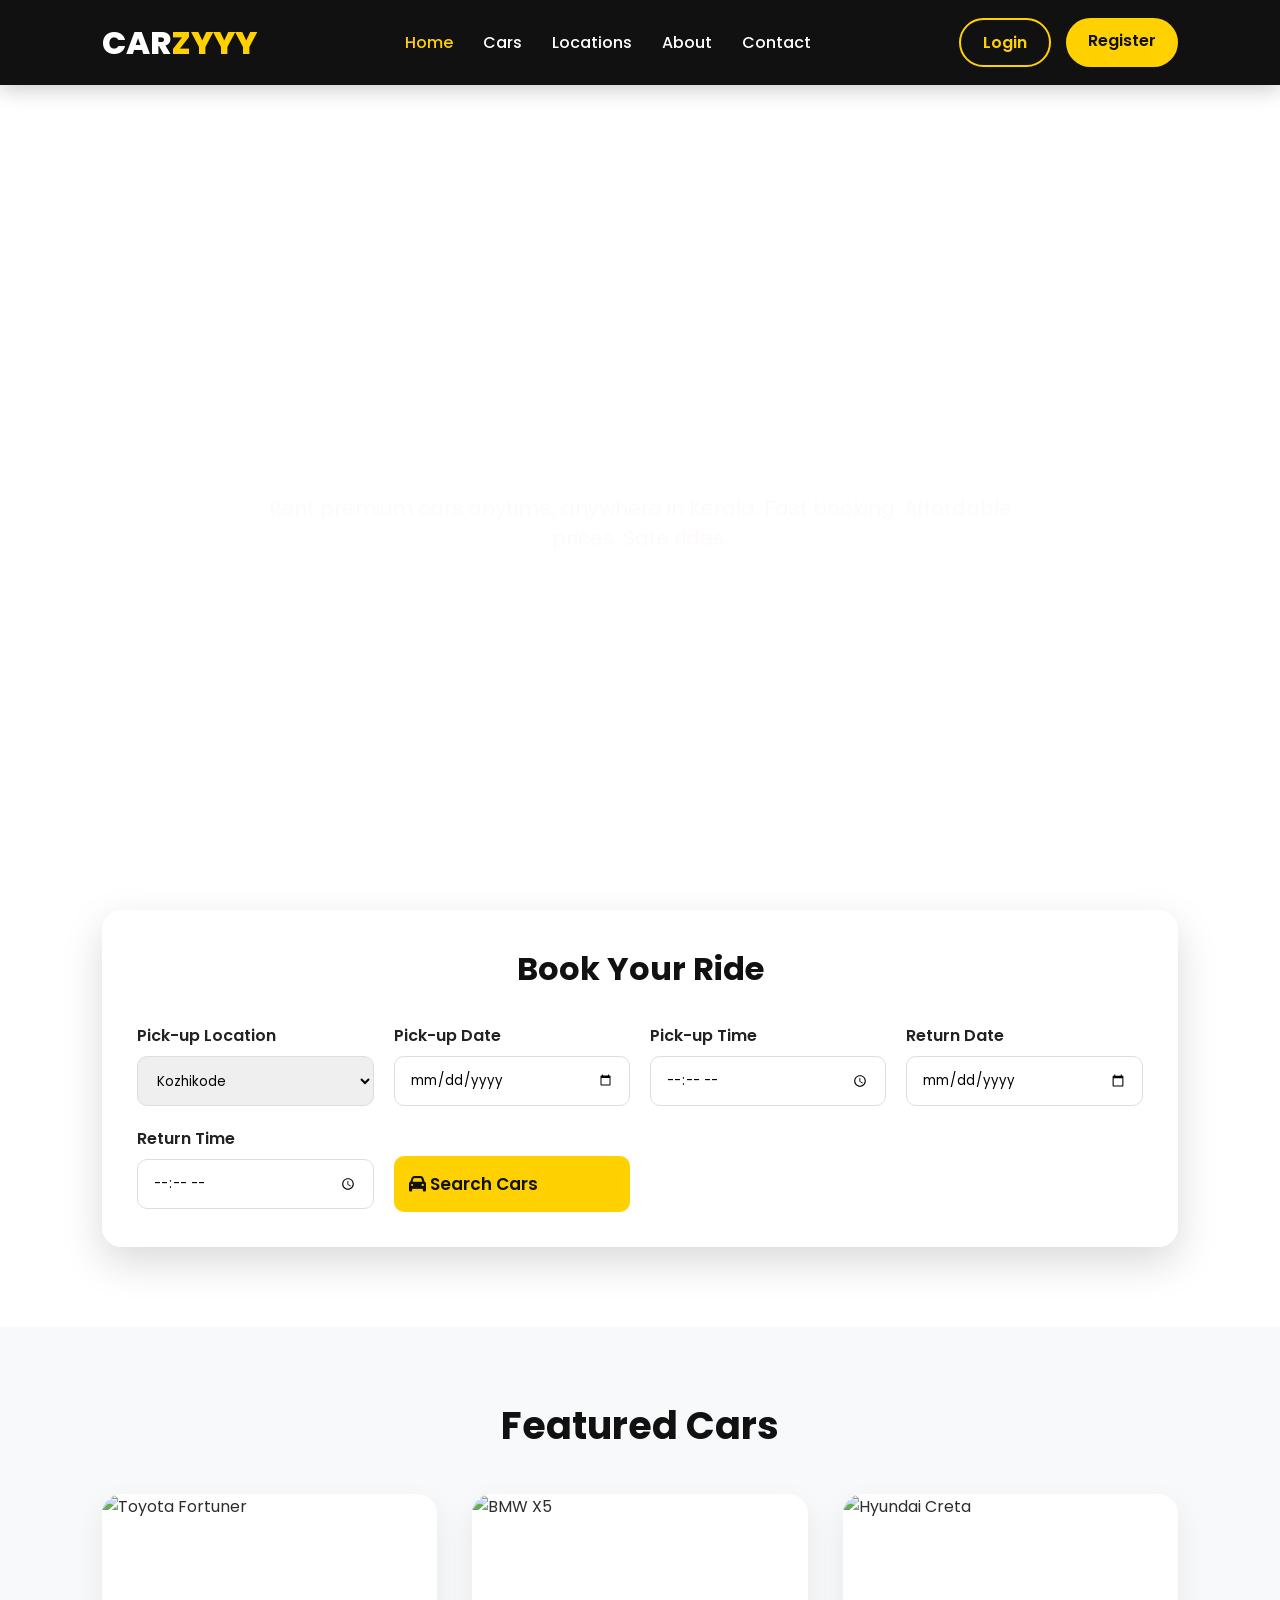
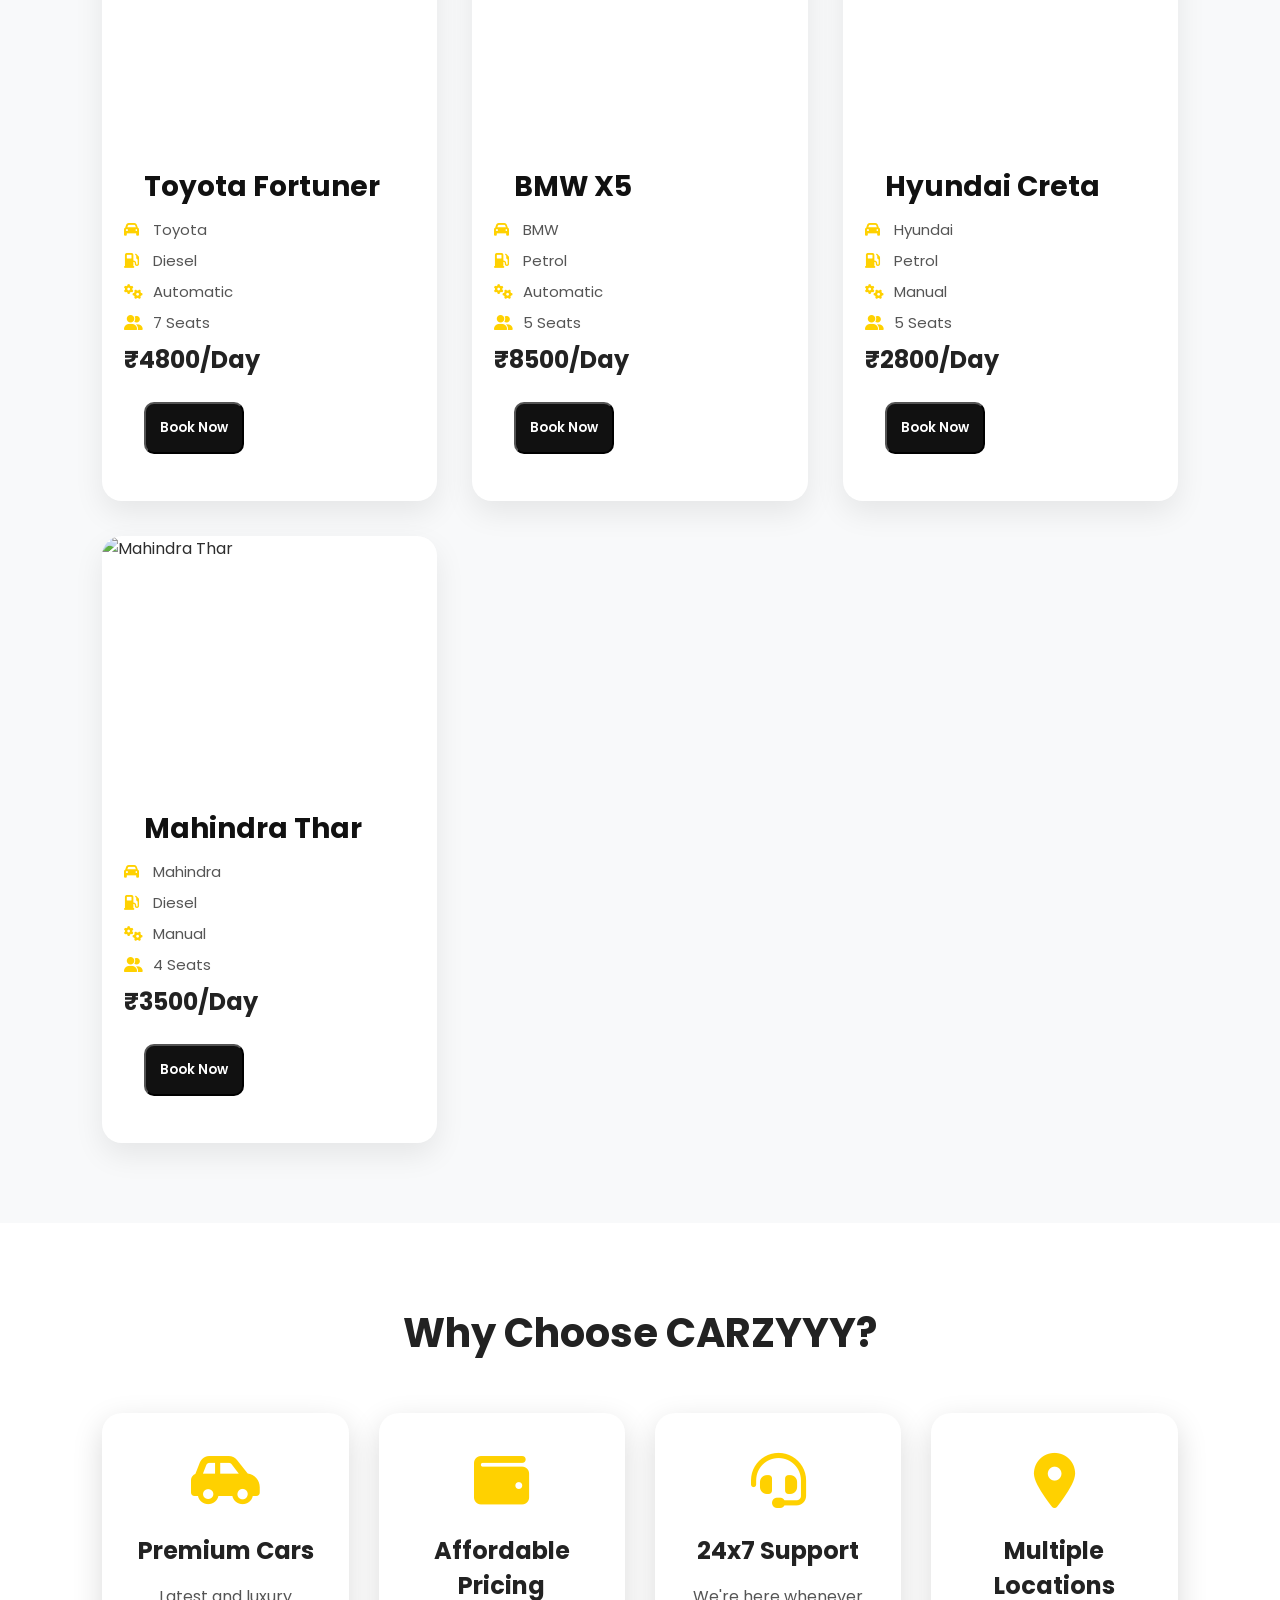
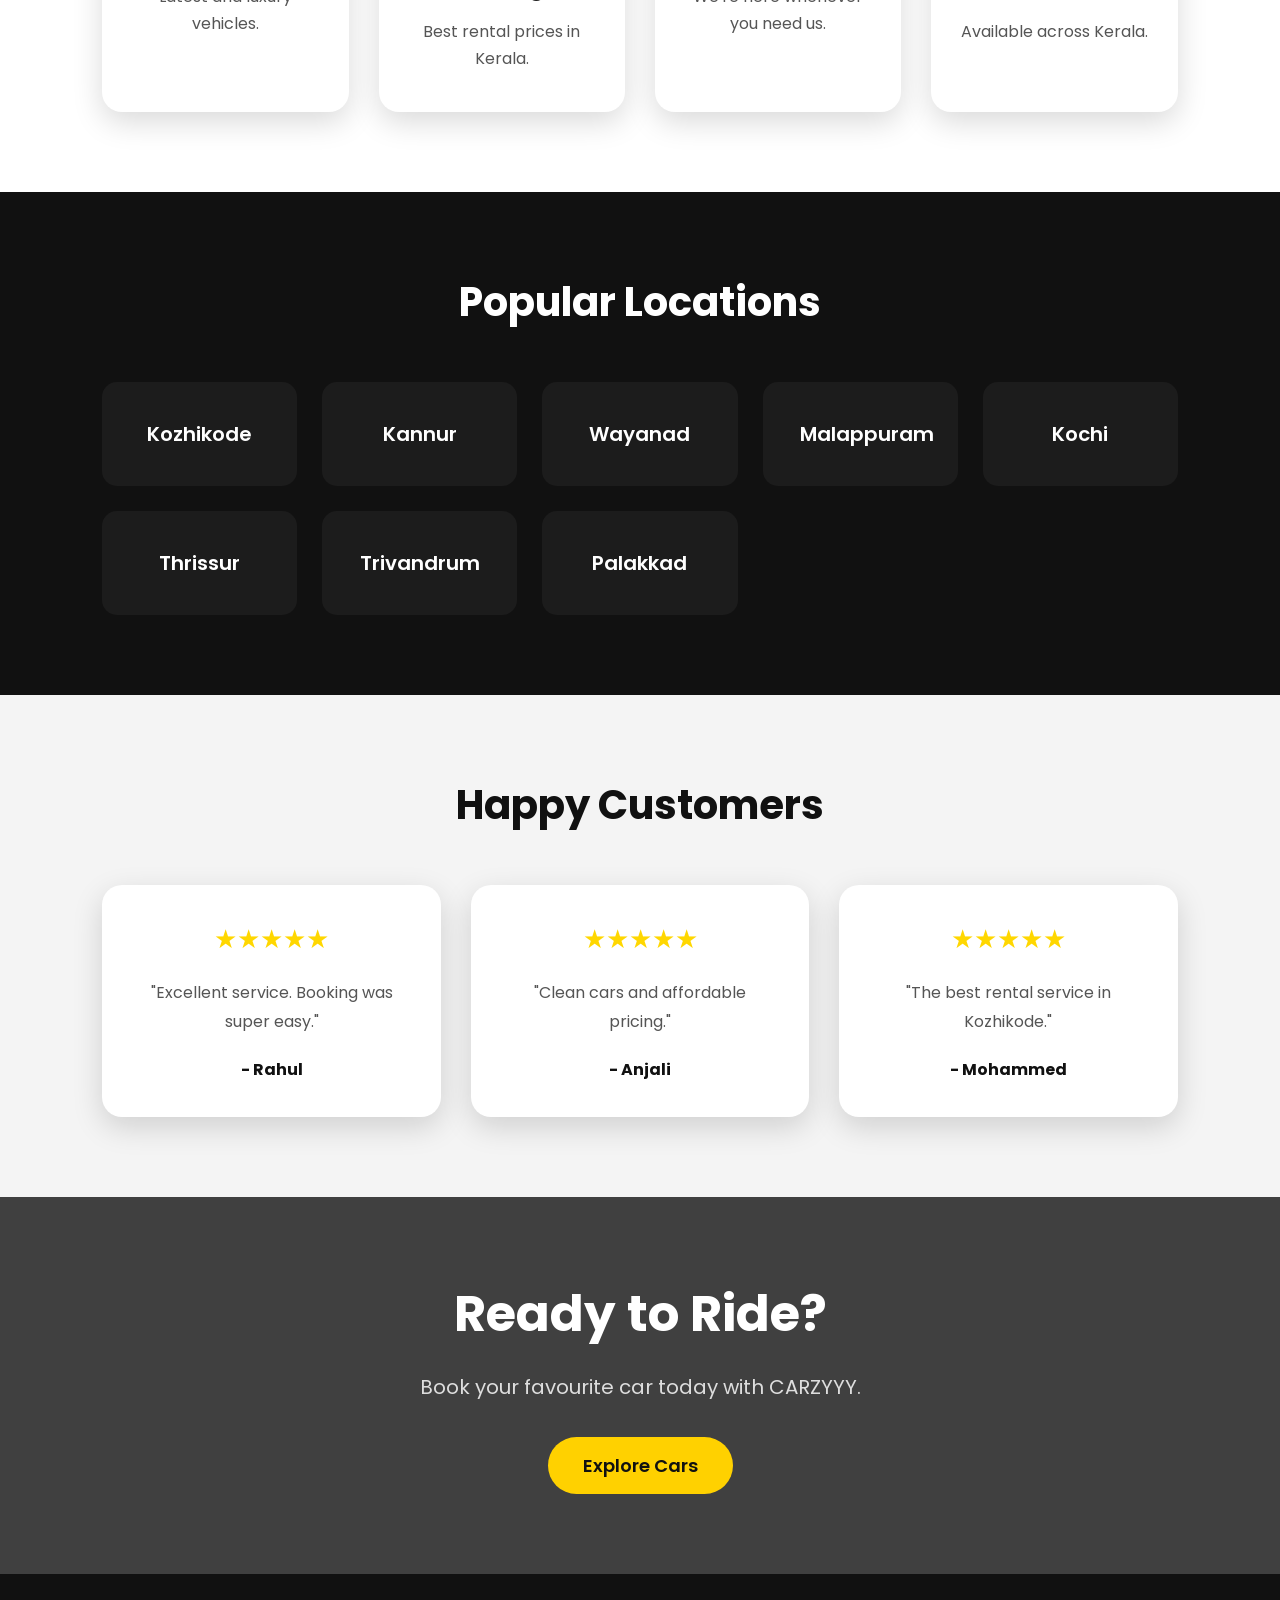
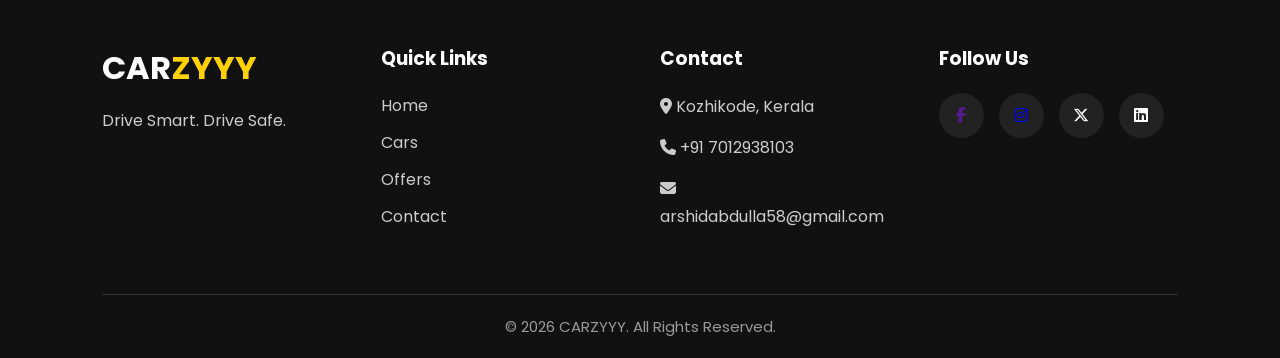
==== index.html @ 691ac2a7 "rental car" ====
<!DOCTYPE html>
<html lang="en">
<head>
    <meta charset="UTF-8">
    <meta name="viewport" content="width=device-width, initial-scale=1.0">
    <title>CARZYYY | Drive Your Dream</title>

    <!-- Google Font -->
    <link rel="preconnect" href="https://fonts.googleapis.com">
    <link rel="preconnect" href="https://fonts.gstatic.com" crossorigin>
    <link href="https://fonts.googleapis.com/css2?family=Poppins:wght@300;400;500;600;700;800&display=swap" rel="stylesheet">

    <!-- Font Awesome -->
    <link rel="stylesheet"
    href="https://cdnjs.cloudflare.com/ajax/libs/font-awesome/6.5.2/css/all.min.css">

    <!-- CSS -->
    <link rel="stylesheet" href="style.css">
        <link rel="stylesheet" href="cars.css">

</head>
<body>
<div id="loader"></div>
<!-- ================= NAVBAR ================= -->

<header>

    <nav class="navbar">
<div class="menu-toggle">
    <i class="fa-solid fa-bars"></i>
</div>
        <div class="logo">
            <h1>CAR<span>ZYYY</span></h1>
        </div>

        <ul class="nav-links">

            <li><a href="index.html" class="active">Home</a></li>
            <li><a href="cars.html">Cars</a></li>
            <li><a href="#loc">Locations</a></li>
            
            <li><a href="#why">About</a></li>
            <li><a href="#con">Contact</a></li>

        </ul>

        <div class="nav-buttons">

            <a href="login.html" class="login-btn">
                Login
            </a>

            <a href="register.html" class="register-btn">
                Register
            </a>

        </div>

    </nav>

</header>

<!-- ================= HERO ================= -->

<section class="hero">

    <div class="hero-overlay">

        <div class="hero-content">

            <h1>
                Drive Your Dream
                <br>
                with CARZYYY
            </h1>

            <p>
                Rent premium cars anytime, anywhere in Kerala.
                Fast booking. Affordable prices. Safe rides.
            </p>

        </div>

    </div>

</section>

<!-- ================= SEARCH ================= -->

<section class="search-section">

<div class="search-box">

<h2>Book Your Ride</h2>

<form id="searchForm">

<div class="input-box">

<label>Pick-up Location</label>

<select>

<option>Kozhikode</option>
<option>Kannur</option>
<option>Malappuram</option>
<option>Wayanad</option>
<option>Kochi</option>

</select>

</div>

<div class="input-box">

<label>Pick-up Date</label>

<input type="date">

</div>

<div class="input-box">

<label>Pick-up Time</label>

<input type="time">

</div>

<div class="input-box">

<label>Return Date</label>

<input type="date">

</div>

<div class="input-box">

<label>Return Time</label>

<input type="time">

</div>

<div class="input-box">

<a href="cars.html" type="submit">

<i class="fa-solid fa-car"></i>

Search Cars

</a>

</div>

</form>

</div>

</section>

<!-- ================= FEATURED CARS ================= -->
<section class="featured">

<h2 class="section-title">
Featured Cars
</h2>
<div class="car-container" id="carContainer"></div>


</section>

<!-- ================= WHY CHOOSE US ================= -->

<section class="why-us" id="why">

<h2>
Why Choose CARZYYY?
</h2>

<div class="features">

<div class="feature">

<i class="fa-solid fa-car-side"></i>

<h3>Premium Cars</h3>

<p>
Latest and luxury vehicles.
</p>

</div>

<div class="feature">

<i class="fa-solid fa-wallet"></i>

<h3>Affordable Pricing</h3>

<p>
Best rental prices in Kerala.
</p>

</div>

<div class="feature">

<i class="fa-solid fa-headset"></i>

<h3>24x7 Support</h3>

<p>
We're here whenever you need us.
</p>

</div>

<div class="feature">

<i class="fa-solid fa-location-dot"></i>

<h3>Multiple Locations</h3>

<p>
Available across Kerala.
</p>

</div>

</div>

</section>

<!-- ================= LOCATIONS ================= -->

<section class="locations" id="loc">

<h2>
Popular Locations
</h2>

<div class="location-grid">

<div>Kozhikode</div>

<div>Kannur</div>

<div>Wayanad</div>

<div>Malappuram</div>

<div>Kochi</div>

<div>Thrissur</div>

<div>Trivandrum</div>

<div>Palakkad</div>

</div>

</section>

<!-- ================= TESTIMONIALS ================= -->

<section class="testimonials">

<h2>
Happy Customers
</h2>

<div class="testimonial-container">

<div class="testimonial">

<p>
★★★★★
</p>

<p>

"Excellent service.
Booking was super easy."

</p>

<h4>
- Rahul
</h4>

</div>

<div class="testimonial">

<p>
★★★★★
</p>

<p>

"Clean cars and affordable pricing."

</p>

<h4>

- Anjali

</h4>

</div>

<div class="testimonial">

<p>

★★★★★

</p>

<p>

"The best rental service in Kozhikode."

</p>

<h4>

- Mohammed

</h4>

</div>

</div>

</section>

<!-- ================= CTA ================= -->

<section class="cta">

<h2>

Ready to Ride?

</h2>

<p>

Book your favourite car today with CARZYYY.

</p>

<a href="cars.html">

Explore Cars

</a>

</section>

<!-- ================= FOOTER ================= -->

<footer>

<div class="footer-content" id="con">

<div>

<h2>CAR<span>ZYYY</span></h2>

<p>

Drive Smart.
Drive Safe.

</p>

</div>

<div>

<h3>Quick Links</h3>

<ul>

<li><a href="index.html">Home</a></li>

<li><a href="cars.html">Cars</a></li>

<li><a href="#">Offers</a></li>

<li><a href="#">Contact</a></li>

</ul>

</div>

<div>

<h3>Contact</h3>

<p>

<i class="fa-solid fa-location-dot"></i>

Kozhikode, Kerala

</p>

<p>

<i class="fa-solid fa-phone"></i>

+91 7012938103

</p>

<p>

<i class="fa-solid fa-envelope"></i>

arshidabdulla58@gmail.com

</p>

</div>

<div>

<h3>Follow Us</h3>

<div class="social">
<a href="">
<i class="fab fa-facebook-f"></i>
</a>
<a href="https://www.instagram.com/arshi_tk_">
<i class="fab fa-instagram"></i>
</a>
<i class="fab fa-x-twitter"></i>

<i class="fab fa-linkedin"></i>

</div>

</div>

</div>

<hr>

<p class="copyright">

© 2026 CARZYYY. All Rights Reserved.

</p>

</footer>

<!-- JavaScript -->

<script src="app.js"></script>
<script src="cars.js"></script>

</body>
</html>
---- style.css ----
/* ==========================
   GOOGLE FONT
========================== */

@import url('https://fonts.googleapis.com/css2?family=Poppins:wght@300;400;500;600;700;800&display=swap');

/* ==========================
   ROOT VARIABLES
========================== */

:root{
    --primary:#FFD100;
    --secondary:#111111;
    --white:#ffffff;
    --gray:#f4f4f4;
    --text:#555;
    --shadow:0 10px 30px rgba(0,0,0,.15);
    --transition:.3s ease;
}

/* ==========================
   RESET
========================== */

*{
    margin:0;
    padding:0;
    box-sizing:border-box;
    font-family:'Poppins',sans-serif;
    scroll-behavior:smooth;
}

body{
    background:#fff;
    color:#222;
    overflow-x:hidden;
}

img{
    width:100%;
    display:block;
}

a{
    text-decoration:none;
}

ul{
    list-style:none;
}

section{
    padding:80px 8%;
}

.section-title{
    text-align:center;
    font-size:38px;
    margin-bottom:50px;
    color:var(--secondary);
}

/* ==========================
   NAVBAR
========================== */

header{
    position:fixed;
    width:100%;
    top:0;
    left:0;
    background:#111;
    z-index:999;
    box-shadow:0 5px 20px rgba(0,0,0,.2);
}

.navbar{
    display:flex;
    justify-content:space-between;
    align-items:center;
    padding:18px 8%;
}

.logo h1{
    color:#fff;
    font-size:32px;
    font-weight:800;
}

.logo span{
    color:var(--primary);
}

.nav-links{
    display:flex;
    gap:30px;
}

.nav-links a{
    color:#fff;
    transition:.3s;
    font-weight:500;
}

.nav-links a:hover,
.nav-links .active{
    color:var(--primary);
}

.nav-buttons{
    display:flex;
    gap:15px;
}

.login-btn,
.register-btn{
    padding:10px 22px;
    border-radius:30px;
    font-weight:600;
    transition:.3s;
}

.login-btn{
    border:2px solid var(--primary);
    color:var(--primary);
}

.login-btn:hover{
    background:var(--primary);
    color:#111;
}

.register-btn{
    background:var(--primary);
    color:#111;
}

.register-btn:hover{
    transform:translateY(-3px);
}

/* ==========================
   HERO
========================== */

.hero{
    height:100vh;
    background:url("../images/hero.jpg") center center/cover no-repeat;
    position:relative;
}

.hero-overlay{
    position:absolute;
    inset:0;
    background-image: url("https://images.unsplash.com/photo-1654673286005-4f36c2ec1da3?fm=jpg&q=60&w=3000&auto=format&fit=crop&ixlib=rb-4.1.0&ixid=M3wxMjA3fDB8MHxwaG90by1wYWdlfHx8fGVufDB8fHx8fA%3D%3D");
    background-repeat: 0;
    background-size: cover;
    display:flex;
    justify-content:center;
    align-items:center;
    text-align:center;
}

.hero-content{
    color:#fff;
    max-width:750px;
}

.hero-content h1{
    font-size:65px;
    line-height:1.2;
    margin-bottom:20px;
}

.hero-content p{
    font-size:20px;
    color:#fefafa;
    margin-bottom:30px;
}

/* ==========================
   SEARCH BOX
========================== */

.search-section{
    margin-top:-80px;
    position:relative;
    z-index:100;
}

.search-box{
    background:rgba(255,255,255,.9);
    backdrop-filter:blur(20px);
    border-radius:20px;
    box-shadow:var(--shadow);
    padding:40px;
}

.search-box h2{
    text-align:center;
    margin-bottom:30px;
    color:#111;
}

.search-box form{
    display:grid;
    grid-template-columns:repeat(auto-fit,minmax(180px,1fr));
    gap:20px;
}

.input-box{
    display:flex;
    flex-direction:column;
}

.input-box label{
    margin-bottom:8px;
    font-weight:600;
}

.input-box input,
.input-box select{
    padding:14px;
    border-radius:10px;
    border:1px solid #ddd;
    outline:none;
    transition:.3s;
}

.input-box input:focus,
.input-box select:focus{
    border-color:var(--primary);
}

.input-box a{
    margin-top:30px;
    background:var(--primary);
    color:#111;
    border:none;
    padding:15px;
    border-radius:10px;
    font-size:17px;
    cursor:pointer;
    transition:.3s;
    font-weight:600;
}

.input-box a:hover{
    transform:translateY(-3px);
    box-shadow:0 8px 20px rgba(0,0,0,.2);
}

/* ==========================
   COMMON BUTTON
========================== */

.car-card a,
.cta a{
    display:inline-block;
    padding:12px 28px;
    background:var(--primary);
    color:#111;
    border-radius:30px;
    font-weight:600;
    transition:.3s;
}

.car-card a:hover,
.cta a:hover{
    transform:translateY(-4px);
}

/* ==========================
   RESPONSIVE
========================== */

@media(max-width:992px){

.navbar{
    flex-direction:column;
    gap:20px;
}

.nav-links{
    flex-wrap:wrap;
    justify-content:center;
}

.hero-content h1{
    font-size:48px;
}

.hero-content p{
    font-size:18px;
}

}

@media(max-width:768px){

.hero-content h1{
    font-size:38px;
}

.search-box{
    padding:25px;
}

.nav-links{
    gap:15px;
}

}

@media(max-width:500px){

.logo h1{
    font-size:26px;
}

.hero-content h1{
    font-size:32px;
}

.hero-content p{
    font-size:16px;
}

.login-btn,
.register-btn{
    padding:8px 16px;
    font-size:14px;
}

}
/*====================================
    FEATURED CARS
====================================*/

.featured{
    background:var(--gray);
}

.car-container{
    display:grid;
    grid-template-columns:repeat(auto-fit,minmax(300px,1fr));
    gap:30px;
}

.car-card{
    background:#fff;
    border-radius:20px;
    overflow:hidden;
    box-shadow:var(--shadow);
    transition:var(--transition);
}

.car-card:hover{
    transform:translateY(-12px);
}

.car-card img{
    height:220px;
    object-fit:cover;
    transition:.5s;
}

.car-card:hover img{
    transform:scale(1.08);
}

.car-card h3{
    font-size:24px;
    color:#111;
    margin:20px 20px 10px;
}

.car-card p{
    color:var(--text);
    margin:0 20px 15px;
}

.car-card h4{
    color:var(--primary);
    font-size:24px;
    margin:0 20px 25px;
}

.car-card a{
    margin:0 20px 25px;
    display:inline-block;
}


/*====================================
      WHY CHOOSE US
====================================*/

.why-us{
    background:#fff;
    text-align:center;
}

.why-us h2{
    font-size:40px;
    margin-bottom:50px;
}

.features{
    display:grid;
    grid-template-columns:repeat(auto-fit,minmax(220px,1fr));
    gap:30px;
}

.feature{
    background:#fff;
    border-radius:20px;
    padding:40px 25px;
    box-shadow:var(--shadow);
    transition:.3s;
}

.feature:hover{
    background:#111;
    color:#fff;
    transform:translateY(-10px);
}

.feature:hover p{
    color:#ddd;
}

.feature i{
    font-size:55px;
    color:var(--primary);
    margin-bottom:25px;
}

.feature h3{
    margin-bottom:15px;
    font-size:24px;
}

.feature p{
    color:var(--text);
    line-height:1.7;
}


/*====================================
      LOCATIONS
====================================*/

.locations{
    background:#111;
    color:#fff;
    text-align:center;
}

.locations h2{
    font-size:40px;
    margin-bottom:50px;
}

.location-grid{
    display:grid;
    grid-template-columns:repeat(auto-fit,minmax(180px,1fr));
    gap:25px;
}

.location-grid div{
    background:#1c1c1c;
    padding:35px;
    border-radius:15px;
    font-size:20px;
    font-weight:600;
    transition:.3s;
    cursor:pointer;
    border:2px solid transparent;
}

.location-grid div:hover{
    background:var(--primary);
    color:#111;
    transform:translateY(-8px);
}


/*====================================
       ANIMATIONS
====================================*/

@keyframes fadeUp{

    from{

        opacity:0;
        transform:translateY(40px);

    }

    to{

        opacity:1;
        transform:translateY(0);

    }

}

.hero-content{
    animation:fadeUp 1.2s ease;
}

.car-card{
    animation:fadeUp 1s ease;
}

.feature{
    animation:fadeUp 1s ease;
}

.location-grid div{
    animation:fadeUp 1.2s ease;
}


/*====================================
     EXTRA RESPONSIVE
====================================*/

@media(max-width:900px){

.car-card img{
    height:200px;
}

.feature{
    padding:30px 20px;
}

.locations h2,
.why-us h2{
    font-size:34px;
}

}

@media(max-width:768px){

.car-container{
    grid-template-columns:1fr;
}

.features{
    grid-template-columns:1fr;
}

.location-grid{
    grid-template-columns:repeat(2,1fr);
}

}

@media(max-width:500px){

.location-grid{
    grid-template-columns:1fr;
}

.feature i{
    font-size:45px;
}

.feature h3{
    font-size:22px;
}

.car-card h3{
    font-size:22px;
}

}
/*====================================
        TESTIMONIALS
====================================*/

.testimonials{
    background:var(--gray);
    text-align:center;
}

.testimonials h2{
    font-size:40px;
    margin-bottom:50px;
    color:var(--secondary);
}

.testimonial-container{
    display:grid;
    grid-template-columns:repeat(auto-fit,minmax(300px,1fr));
    gap:30px;
}

.testimonial{
    background:#fff;
    padding:35px;
    border-radius:20px;
    box-shadow:var(--shadow);
    transition:var(--transition);
}

.testimonial:hover{
    transform:translateY(-10px);
}

.testimonial p:first-child{
    color:gold;
    font-size:26px;
    margin-bottom:20px;
}

.testimonial p:nth-child(2){
    color:var(--text);
    line-height:1.8;
    margin-bottom:20px;
}

.testimonial h4{
    color:var(--secondary);
}

/*====================================
        CALL TO ACTION
====================================*/

.cta{
    background:linear-gradient(rgba(0,0,0,.75),rgba(0,0,0,.75)),
    url("../images/hero.jpg") center/cover;
    color:#fff;
    text-align:center;
}

.cta h2{
    font-size:50px;
    margin-bottom:20px;
}

.cta p{
    font-size:20px;
    margin-bottom:35px;
    color:#ddd;
}

.cta a{
    font-size:18px;
    padding:15px 35px;
}

/*====================================
            FOOTER
====================================*/

footer{
    background:#111;
    color:#fff;
    padding:70px 8% 20px;
}

.footer-content{
    display:grid;
    grid-template-columns:repeat(auto-fit,minmax(220px,1fr));
    gap:40px;
}

.footer-content h2{
    font-size:32px;
    margin-bottom:15px;
}

.footer-content h2 span{
    color:var(--primary);
}

.footer-content h3{
    margin-bottom:20px;
}

.footer-content p{
    color:#ccc;
    margin-bottom:12px;
    line-height:1.8;
}

.footer-content ul li{
    margin-bottom:12px;
}

.footer-content ul li a{
    color:#ccc;
    transition:var(--transition);
}

.footer-content ul li a:hover{
    color:var(--primary);
}

.social{
    display:flex;
    gap:15px;
    margin-top:15px;
}

.social i{
    width:45px;
    height:45px;
    background:#222;
    border-radius:50%;
    display:flex;
    justify-content:center;
    align-items:center;
    cursor:pointer;
    transition:var(--transition);
}

.social i:hover{
    background:var(--primary);
    color:#111;
}

footer hr{
    margin:50px 0 20px;
    border:none;
    height:1px;
    background:#333;
}

footer .copyright{
    text-align:center;
    color:#999;
    font-size:15px;
}

/*====================================
        SCROLLBAR
====================================*/

::-webkit-scrollbar{
    width:10px;
}

::-webkit-scrollbar-track{
    background:#eee;
}

::-webkit-scrollbar-thumb{
    background:var(--primary);
    border-radius:20px;
}

::-webkit-scrollbar-thumb:hover{
    background:#e6bc00;
}

/*====================================
        SMOOTH EFFECTS
====================================*/

button,
a,
.feature,
.car-card,
.testimonial,
.location-grid div,
.social i{
    transition:all .3s ease;
}

button:hover,
a:hover{
    opacity:.95;
}

/*====================================
        MOBILE RESPONSIVE
====================================*/

@media(max-width:992px){

section{
    padding:70px 5%;
}

.footer-content{
    gap:30px;
}

.cta h2{
    font-size:42px;
}

}

@media(max-width:768px){

.section-title,
.locations h2,
.testimonials h2,
.why-us h2{
    font-size:32px;
}

.hero{
    height:90vh;
}

.hero-content h1{
    font-size:40px;
}

.hero-content p{
    font-size:17px;
}

.cta h2{
    font-size:34px;
}

.cta p{
    font-size:17px;
}

.testimonial-container{
    grid-template-columns:1fr;
}

.footer-content{
    text-align:center;
}

.social{
    justify-content:center;
}

}

@media(max-width:576px){

section{
    padding:60px 20px;
}

.hero-content h1{
    font-size:30px;
}

.hero-content p{
    font-size:15px;
}

.search-box{
    padding:20px;
}

.search-box h2{
    font-size:24px;
}

.car-card img{
    height:180px;
}

.cta h2{
    font-size:28px;
}

.footer-content h2{
    font-size:28px;
}

.footer-content{
    grid-template-columns:1fr;
}

}
/*====================================
        STICKY NAVBAR
====================================*/

.navbar.sticky{

    position:fixed;

    top:0;

    left:0;

    width:100%;

    z-index:999;

    background:#111;

    box-shadow:0 5px 20px rgba(0,0,0,.2);

}

/*====================================
        BACK TO TOP BUTTON
====================================*/

#backToTop{

    position:fixed;

    right:25px;

    bottom:25px;

    width:50px;

    height:50px;

    border:none;

    border-radius:50%;

    background:#FFD100;

    color:#111;

    font-size:20px;

    cursor:pointer;

    display:flex;

    justify-content:center;

    align-items:center;

    box-shadow:0 10px 20px rgba(0,0,0,.2);

    transition:.3s;

    z-index:999;

}

#backToTop:hover{

    background:#111;

    color:#FFD100;

    transform:translateY(-5px);

}
/*====================================
        SCROLL ANIMATION
====================================*/

.hero-content,
.car-card,
.feature-card,
.about-content,
.service-card,
.why-card{

    opacity:0;

    transform:translateY(40px);

    transition:all .8s ease;

}

.show{

    opacity:1;

    transform:translateY(0);

}

/*====================================
        IMAGE FADE-IN
====================================*/

img{

    opacity:.95;

    transition:opacity .6s ease,
               transform .5s ease;

}

.image-visible{

    opacity:1;

}

img:hover{

    transform:scale(1.03);

}

/*====================================
        MOBILE MENU
====================================*/

.menu-toggle{

    display:none;

    font-size:28px;

    cursor:pointer;

    color:#fff;

}

@media(max-width:768px){

.nav-links{

    position:absolute;

    top:75px;

    left:0;

    width:100%;

    background:#111;

    flex-direction:column;

    display:none;

    padding:20px;

}

.nav-links.show{

    display:flex;

}

.menu-toggle{

    display:block;

}

}
/*====================================
        LOADER
====================================*/

#loader{

    position:fixed;

    top:0;

    left:0;

    width:100%;

    height:100vh;

    background:#111;

    display:flex;

    justify-content:center;

    align-items:center;

    z-index:99999;

}

#loader::after{

    content:"";

    width:55px;

    height:55px;

    border:6px solid #FFD100;

    border-top:6px solid transparent;

    border-radius:50%;

    animation:spin 1s linear infinite;

}

.loader-hide{

    opacity:0;

    transition:.5s;

}

@keyframes spin{

    100%{

        transform:rotate(360deg);

    }

}

/*====================================
        TOAST
====================================*/

.toast{

    position:fixed;

    top:25px;

    right:-400px;

    background:#111;

    color:#fff;

    padding:15px 22px;

    border-radius:10px;

    display:flex;

    align-items:center;

    gap:12px;

    transition:.4s;

    z-index:99999;

    box-shadow:0 10px 25px rgba(0,0,0,.2);

}

.show-toast{

    right:20px;

}

.toast.success{

    border-left:5px solid #28a745;

}

.toast.error{

    border-left:5px solid #dc3545;

}

.toast i{

    color:#FFD100;

}
/*====================================
        END OF FILE
====================================*/
---- cars.css ----
/*====================================
        CARS PAGE HERO
====================================*/

.cars-hero{
    height:50vh;
    background:linear-gradient(rgba(0,0,0,.7),rgba(0,0,0,.7)),
    url("../images/cars-banner.jpg") center center/cover no-repeat;
    display:flex;
    justify-content:center;
    align-items:center;
    text-align:center;
    color:#fff;
}

.cars-hero h1{
    font-size:55px;
    font-weight:700;
    margin-bottom:15px;
}

.cars-hero p{
    font-size:18px;
    color:#ddd;
}

/*====================================
        SEARCH SECTION
====================================*/

.search-section{

    margin-top:-70px;
    position:relative;
    z-index:100;

}

.search-box{

    background:rgba(255,255,255,.95);
    backdrop-filter:blur(20px);
    border-radius:20px;
    box-shadow:0 15px 40px rgba(0,0,0,.15);
    padding:35px;

}

.search-box h2{

    text-align:center;
    margin-bottom:30px;
    color:#111;
    font-size:32px;

}

.search-box form{

    display:grid;
    grid-template-columns:repeat(auto-fit,minmax(200px,1fr));
    gap:20px;

}

.input-box{

    display:flex;
    flex-direction:column;

}

.input-box label{

    margin-bottom:8px;
    font-weight:600;
    color:#222;

}

.input-box select,
.input-box input{

    height:50px;
    border:1px solid #ddd;
    border-radius:10px;
    padding:0 15px;
    outline:none;
    transition:.3s;

}

.input-box select:focus,
.input-box input:focus{

    border-color:#FFD100;

}

.input-box button{

    margin-top:30px;
    height:50px;
    border:none;
    border-radius:10px;
    background:#FFD100;
    color:#111;
    font-size:17px;
    font-weight:600;
    cursor:pointer;
    transition:.3s;

}

.input-box button:hover{

    transform:translateY(-4px);
    box-shadow:0 12px 20px rgba(0,0,0,.15);

}

/*====================================
        FILTER BUTTONS
====================================*/

.filter-buttons{

    display:flex;
    justify-content:center;
    align-items:center;
    gap:15px;
    margin-bottom:45px;
    flex-wrap:wrap;

}

.filter-btn{

    border:none;
    background:#fff;
    padding:12px 28px;
    border-radius:30px;
    font-weight:600;
    cursor:pointer;
    transition:.3s;
    box-shadow:0 8px 20px rgba(0,0,0,.08);

}

.filter-btn:hover{

    background:#FFD100;
    color:#111;
    transform:translateY(-3px);

}

.filter-btn.active{

    background:#FFD100;
    color:#111;

}

/*====================================
        AVAILABLE CARS
====================================*/

.featured{

    background:#f8f9fa;

}

.featured .section-title{

    margin-bottom:25px;

}

/*====================================
        RESPONSIVE
====================================*/

@media(max-width:992px){

.cars-hero h1{

    font-size:42px;

}

.search-box{

    padding:25px;

}

}

@media(max-width:768px){

.cars-hero{

    height:40vh;

}

.cars-hero h1{

    font-size:34px;

}

.cars-hero p{

    font-size:16px;

}

.filter-buttons{

    gap:10px;

}

.filter-btn{

    padding:10px 18px;
    font-size:14px;

}

}

@media(max-width:576px){

.search-box{

    padding:20px;

}

.search-box h2{

    font-size:24px;

}

.cars-hero h1{

    font-size:28px;

}

}
/*====================================
        PREMIUM CAR CARDS
====================================*/

.car-container{
    display:grid;
    grid-template-columns:repeat(auto-fit,minmax(330px,1fr));
    gap:35px;
    margin-top:40px;
}

.car-card{
    background:#fff;
    border-radius:20px;
    overflow:hidden;
    box-shadow:0 12px 30px rgba(0,0,0,.08);
    transition:.4s;
    position:relative;
}

.car-card:hover{
    transform:translateY(-10px);
    box-shadow:0 20px 45px rgba(0,0,0,.18);
}

/*====================================
        IMAGE
====================================*/

.car-card img{
    width:100%;
    height:230px;
    object-fit:cover;
    transition:.5s;
}

.car-card:hover img{
    transform:scale(1.08);
}

/*====================================
        PRICE BADGE
====================================*/

.car-card h4{

    position:absolute;
    top:18px;
    right:18px;

    background:#FFD100;
    color:#111;

    padding:10px 16px;

    border-radius:25px;

    font-size:18px;
    font-weight:700;

    box-shadow:0 8px 20px rgba(0,0,0,.2);

}

/*====================================
        CAR NAME
====================================*/

.car-card h3{

    margin:20px;
    margin-bottom:10px;

    font-size:28px;
    color:#111;

}

/*====================================
        DETAILS
====================================*/

.car-card p{

    margin:10px 20px;
    color:#555;
    font-size:15px;

}

.car-card p i{

    width:25px;
    color:#FFD100;

}

/*====================================
        BOOK BUTTON
====================================*/

.book-btn{

    display:block;

    margin:25px 20px;

    text-align:center;

    background:#111;
    color:#fff;

    padding:14px;

    border-radius:10px;

    font-weight:600;

    transition:.3s;

}

.book-btn:hover{

    background:#FFD100;
    color:#111;

}

/*====================================
        HOVER BORDER
====================================*/

.book-btn::before{

    content:"";

    position:absolute;

    left:0;
    top:0;

    width:0;
    height:5px;

    background:#FFD100;

    transition:.4s;

}

.book-btn:hover::before{

    width:100%;

}

/*====================================
        FEATURE ICONS
====================================*/

.book-btn p{

    display:flex;
    align-items:center;
    gap:10px;

}

.book-btn:last-of-type{

    margin-bottom:25px;

}

/*====================================
        CARD ANIMATION
====================================*/

.book-btn{

    animation:fadeCard .8s ease;

}

@keyframes fadeCard{

    from{

        opacity:0;
        transform:translateY(40px);

    }

    to{

        opacity:1;
        transform:translateY(0);

    }

}

/*====================================
        RESPONSIVE
====================================*/

@media(max-width:992px){

.car-container{

    grid-template-columns:repeat(2,1fr);

}

}

@media(max-width:768px){

.car-container{

    grid-template-columns:1fr;

}

.book-btn h3{

    font-size:24px;

}

.book-btn h4{

    font-size:16px;

}

}

@media(max-width:500px){

.book-btn img{

    height:200px;

}

.book-btn{

    border-radius:15px;

}

}
/*====================================
        RATING BADGE
====================================*/

.car-card{
    position:relative;
}

.rating-badge{

    position:absolute;
    top:18px;
    left:18px;

    background:#ffffff;
    color:#111;

    padding:8px 14px;

    border-radius:25px;

    font-size:14px;
    font-weight:600;

    box-shadow:0 8px 18px rgba(0,0,0,.15);

    display:flex;
    align-items:center;
    gap:6px;

}

.rating-badge i{
    color:gold;
}

/*====================================
        FAVORITE BUTTON
====================================*/

.favorite-btn{

    position:absolute;

    top:18px;
    right:18px;

    width:45px;
    height:45px;

    border-radius:50%;

    background:#fff;

    display:flex;
    justify-content:center;
    align-items:center;

    cursor:pointer;

    box-shadow:0 8px 20px rgba(0,0,0,.15);

    transition:.3s;

}

.favorite-btn i{

    color:#999;
    font-size:18px;

}

.favorite-btn:hover{

    background:#ff4d4d;

}

.favorite-btn:hover i{

    color:#fff;

}

/*====================================
        CAR INFO SECTION
====================================*/

.car-info{

    padding:22px;

}

.car-info h3{

    margin-bottom:10px;

}

.car-info p{

    margin:8px 0;

}

/*====================================
        CAR FEATURES
====================================*/

.car-features{

    display:grid;

    grid-template-columns:repeat(2,1fr);

    gap:12px;

    margin:20px 0;

}

.car-features span{

    background:#f5f5f5;

    padding:10px;

    border-radius:10px;

    text-align:center;

    font-size:14px;

    color:#444;

}

.car-features span i{

    color:#FFD100;
    margin-right:6px;

}

/*====================================
        PRICE SECTION
====================================*/

.price-section{

    display:flex;

    justify-content:space-between;

    align-items:center;

    margin-top:20px;

}

.price{

    font-size:28px;
    font-weight:700;
    color:#111;

}

.price small{

    font-size:15px;
    color:#777;

}

/*====================================
        PAGINATION
====================================*/

.pagination-section{

    padding:40px 8%;

    display:flex;
    justify-content:center;

}

.pagination{

    display:flex;
    gap:15px;

}

.page-btn{

    width:48px;
    height:48px;

    border-radius:50%;

    background:#fff;

    display:flex;
    justify-content:center;
    align-items:center;

    color:#111;

    text-decoration:none;

    font-weight:600;

    box-shadow:0 8px 20px rgba(0,0,0,.08);

    transition:.3s;

}

.page-btn:hover{

    background:#FFD100;

}

.page-btn.active{

    background:#FFD100;

}

/*====================================
        SECTION SPACING
====================================*/

.featured{

    padding-top:70px;
    padding-bottom:80px;

}

/*====================================
        HOVER EFFECTS
====================================*/

.car-card:hover .price{

    color:#FFD100;

}

.car-card:hover h3{

    color:#FFD100;

}

/*====================================
        BUTTON EFFECT
====================================*/

.car-card a{

    position:relative;
    overflow:hidden;

}

.car-card a::before{

    content:"";

    position:absolute;

    left:-100%;
    top:0;

    width:100%;
    height:100%;

    background:rgba(255,255,255,.25);

    transform:skewX(-25deg);

    transition:.5s;

}

.car-card a:hover::before{

    left:120%;

}

/*====================================
        SCROLL ANIMATION
====================================*/

.car-card{

    opacity:0;

    animation:fadeUp .8s forwards;

}

.car-card:nth-child(1){animation-delay:.1s;}
.car-card:nth-child(2){animation-delay:.2s;}
.car-card:nth-child(3){animation-delay:.3s;}
.car-card:nth-child(4){animation-delay:.4s;}
.car-card:nth-child(5){animation-delay:.5s;}
.car-card:nth-child(6){animation-delay:.6s;}
.car-card:nth-child(7){animation-delay:.7s;}
.car-card:nth-child(8){animation-delay:.8s;}

@keyframes fadeUp{

    from{

        opacity:0;
        transform:translateY(40px);

    }

    to{

        opacity:1;
        transform:translateY(0);

    }

}

/*====================================
        MOBILE RESPONSIVE
====================================*/

@media(max-width:992px){

.price{

    font-size:24px;

}

}

@media(max-width:768px){

.car-features{

    grid-template-columns:1fr;

}

.favorite-btn{

    width:40px;
    height:40px;

}

.rating-badge{

    font-size:13px;

}

.page-btn{

    width:42px;
    height:42px;

}

}

@media(max-width:500px){

.price{

    font-size:22px;

}

.pagination{

    gap:8px;

}

.page-btn{

    width:38px;
    height:38px;
    font-size:14px;

}

}
/*====================================
        FILTER SECTION
====================================*/

.filter-container{

    display:flex;

    gap:15px;

    flex-wrap:wrap;

    justify-content:center;

    margin:40px auto;

}

.filter-container input,
.filter-container select{

    padding:12px 18px;

    border:1px solid #ddd;

    border-radius:8px;

    outline:none;

    font-size:15px;

    min-width:220px;

    transition:.3s;

}

.filter-container input:focus,
.filter-container select:focus{

    border-color:#FFD100;

    box-shadow:0 0 8px rgba(255,209,0,.3);

}
.disabled-btn{

    background:#999 !important;

    cursor:not-allowed;

}

.disabled-btn:hover{

    transform:none;

}
/*====================================
        END OF CARS.CSS
====================================*/
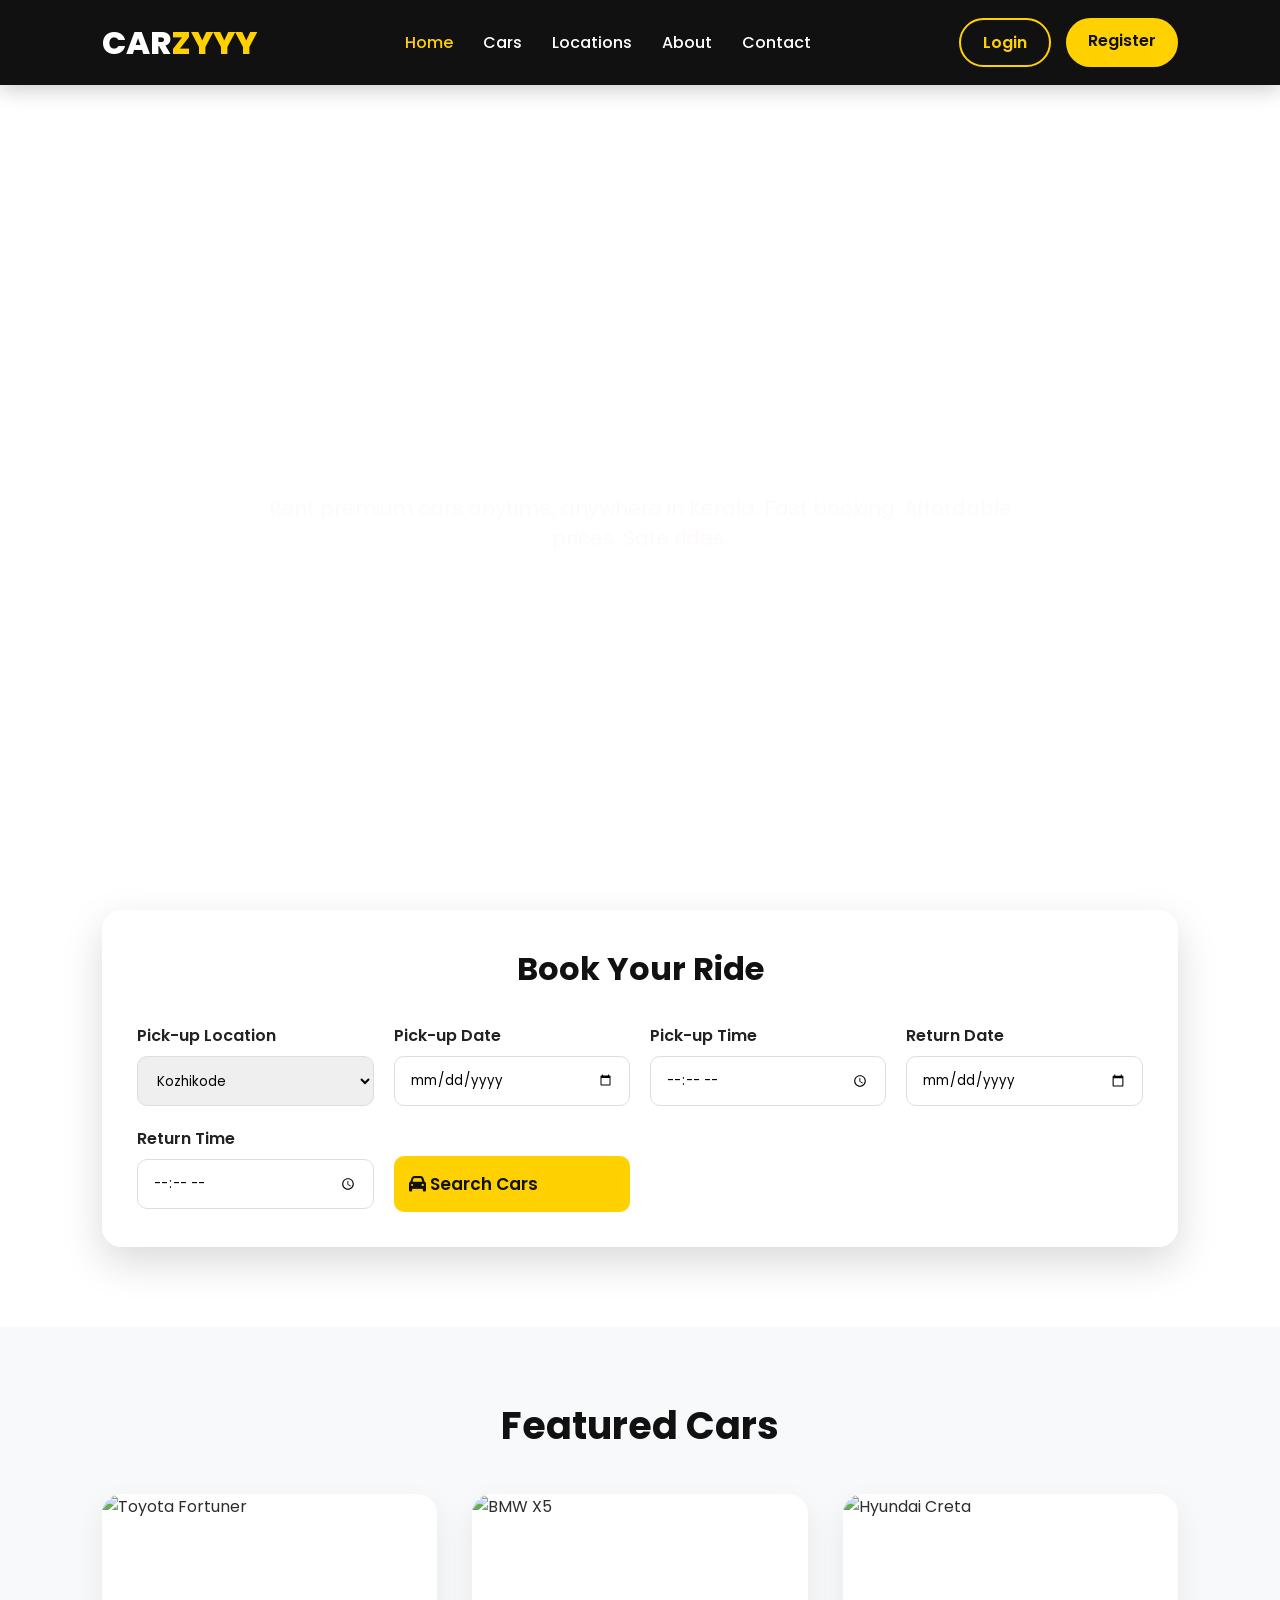
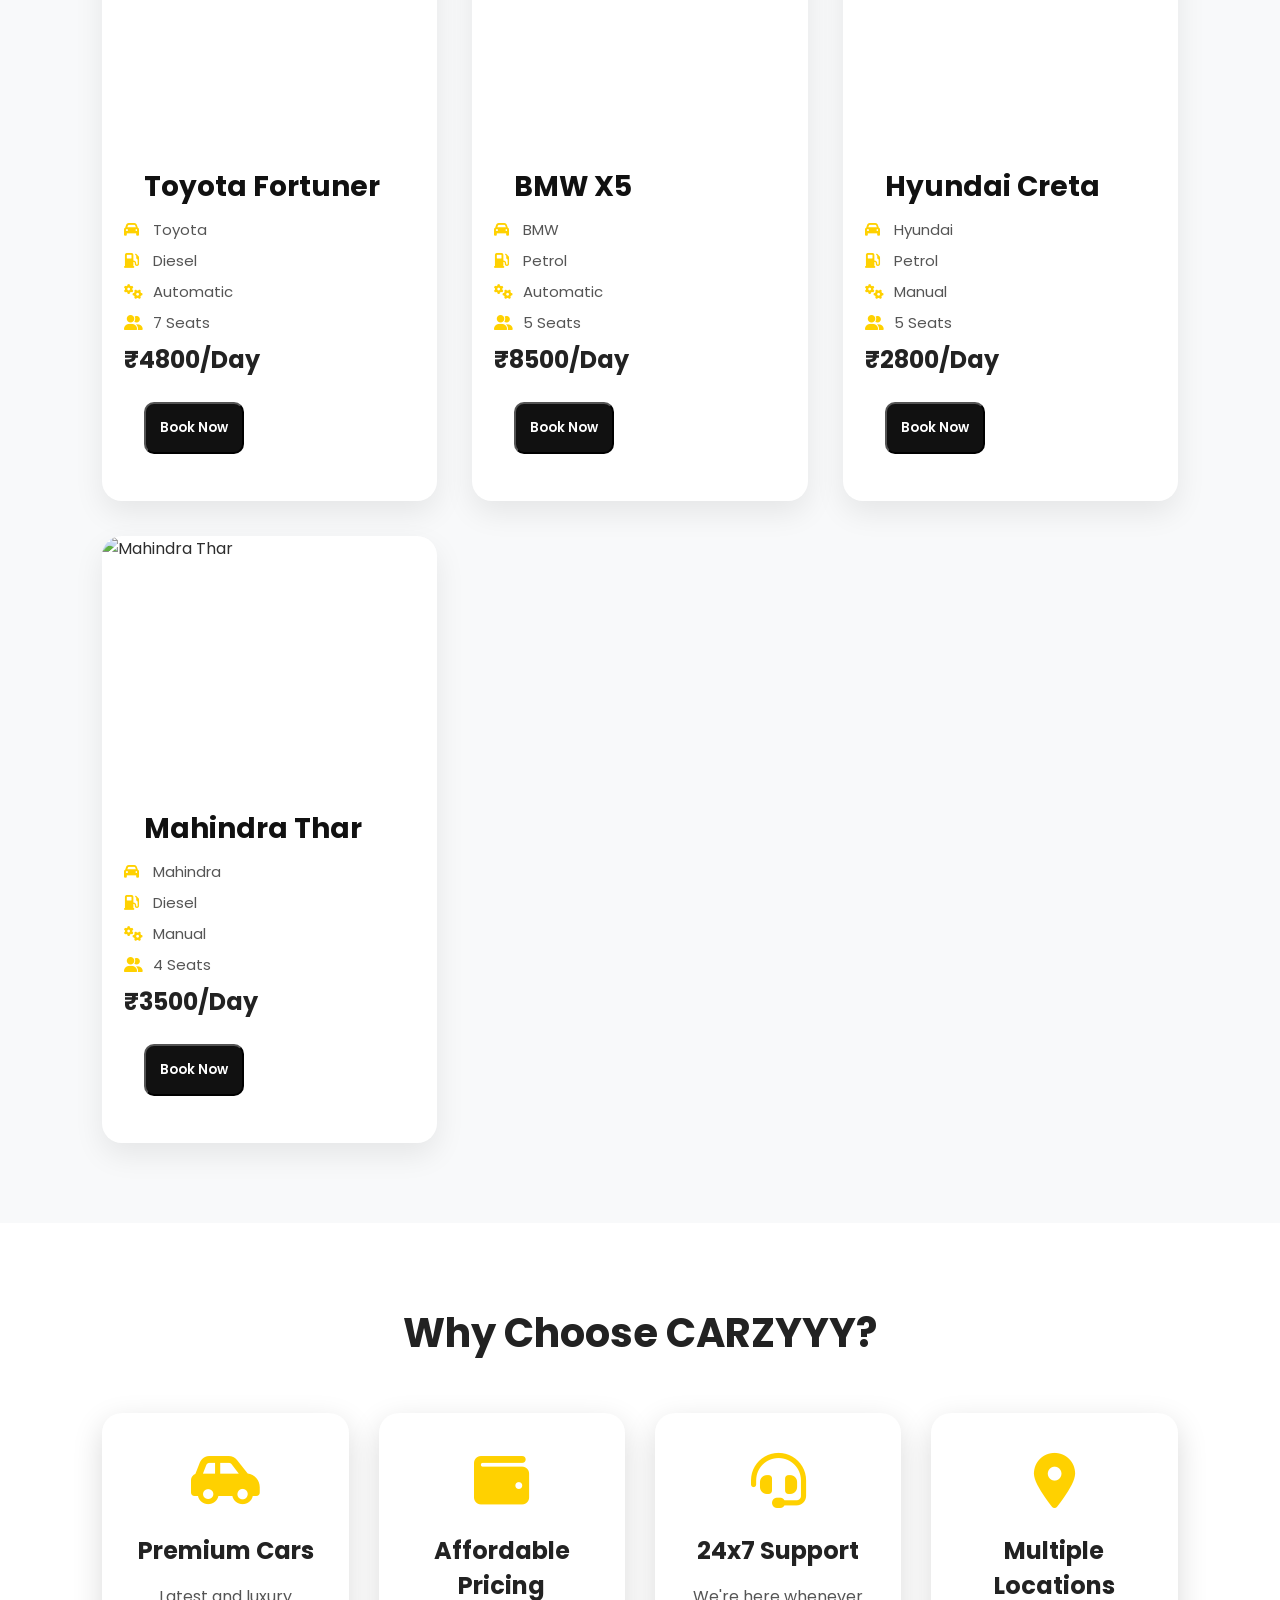
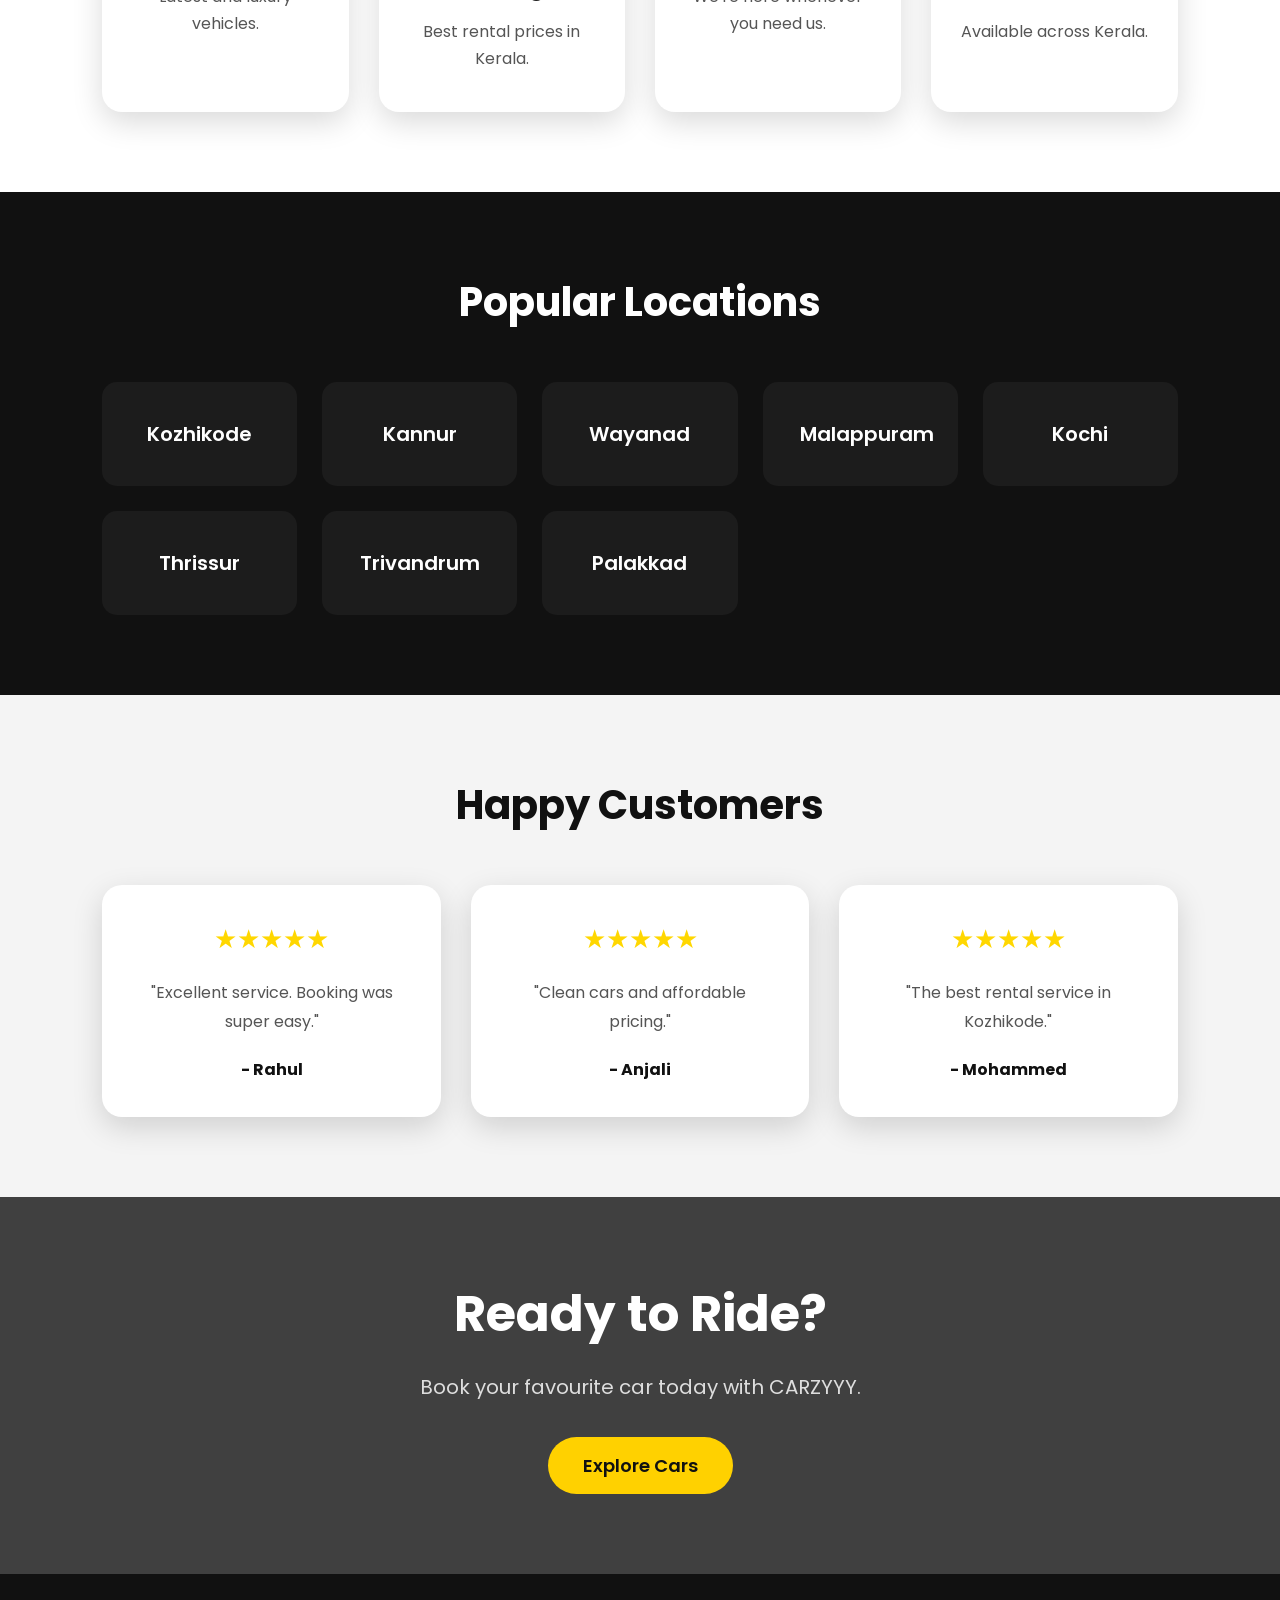
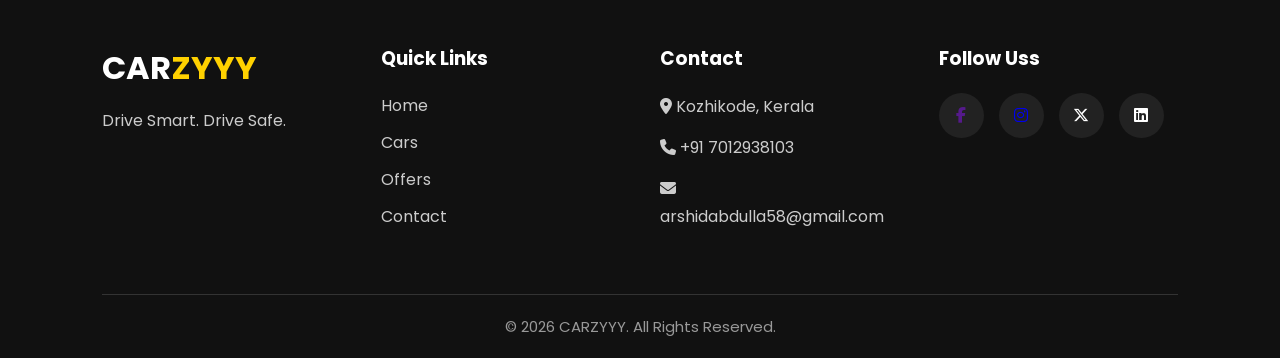
==== commit 00930e67: "s" ====
--- a/index.html
+++ b/index.html
@@ -432,7 +432,7 @@
 
 <div>
 
-<h3>Follow Us</h3>
+<h3>Follow Uss</h3>
 
 <div class="social">
 <a href="">
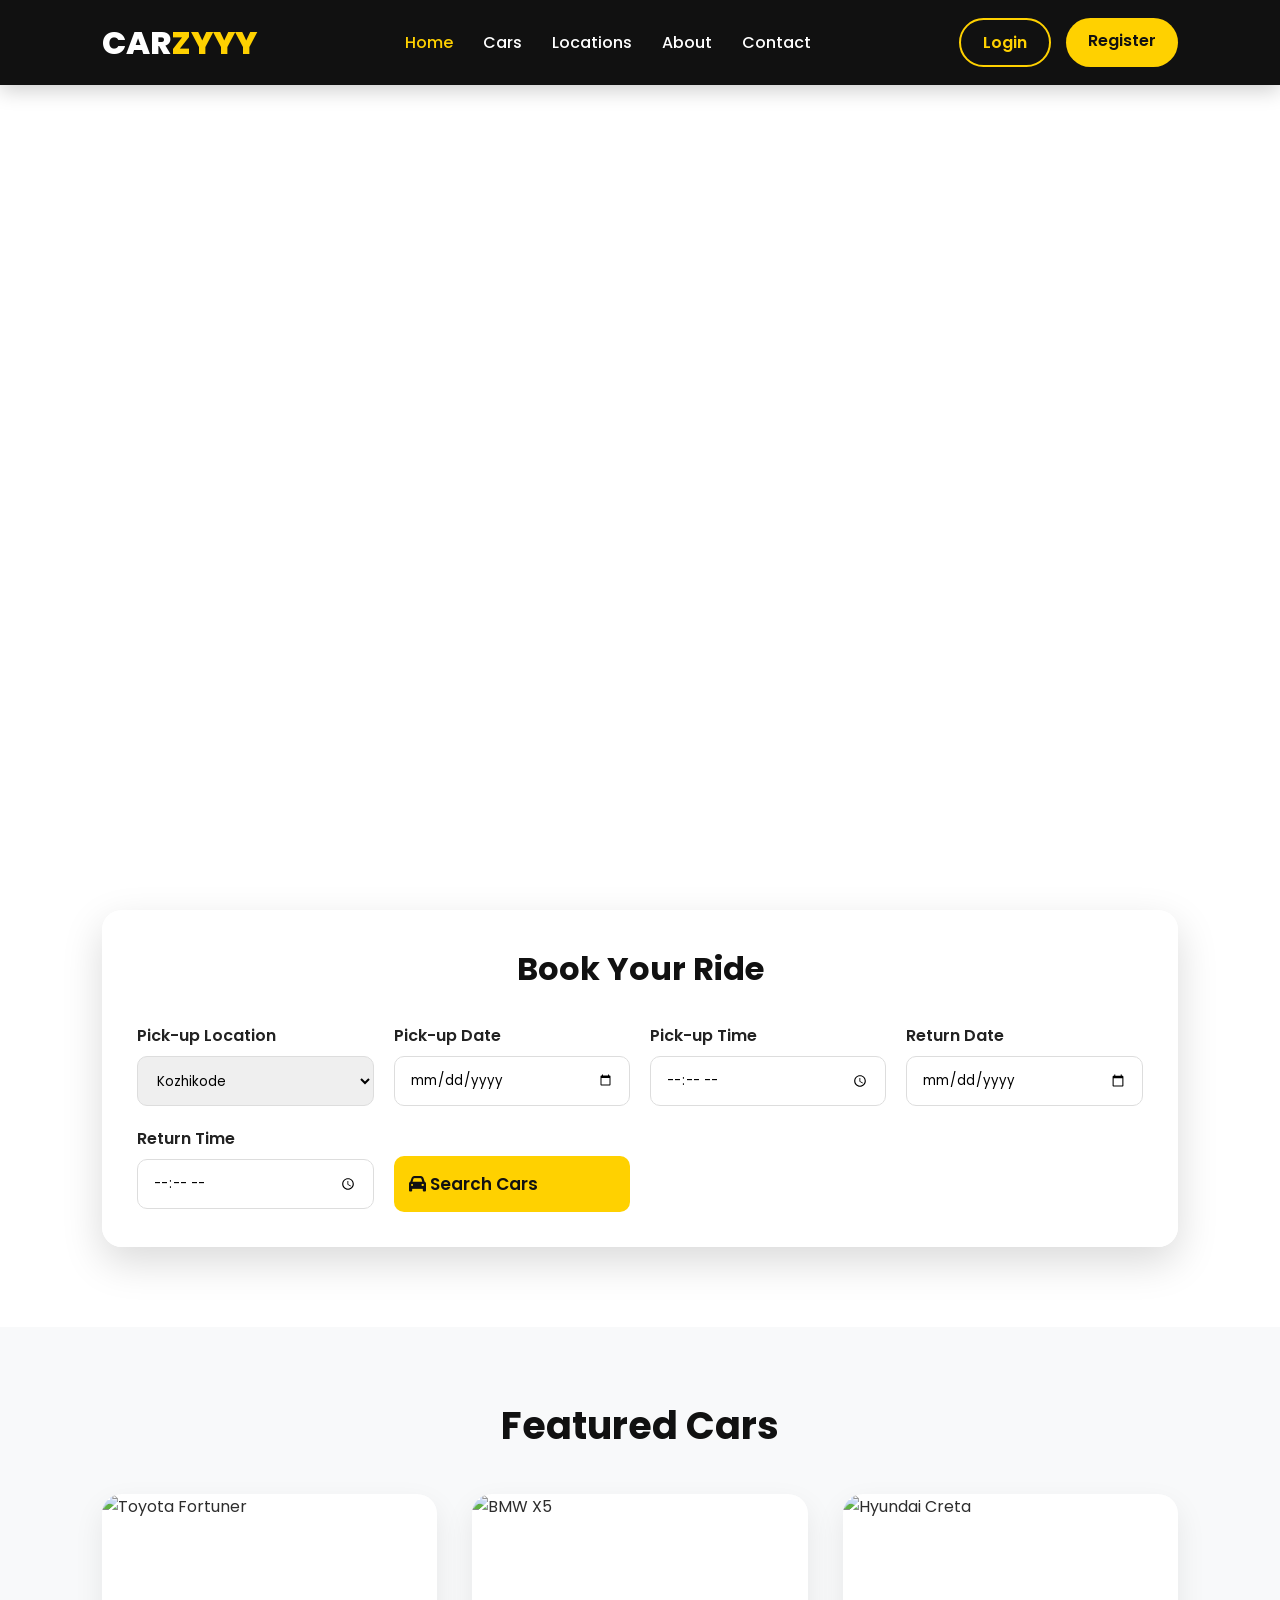
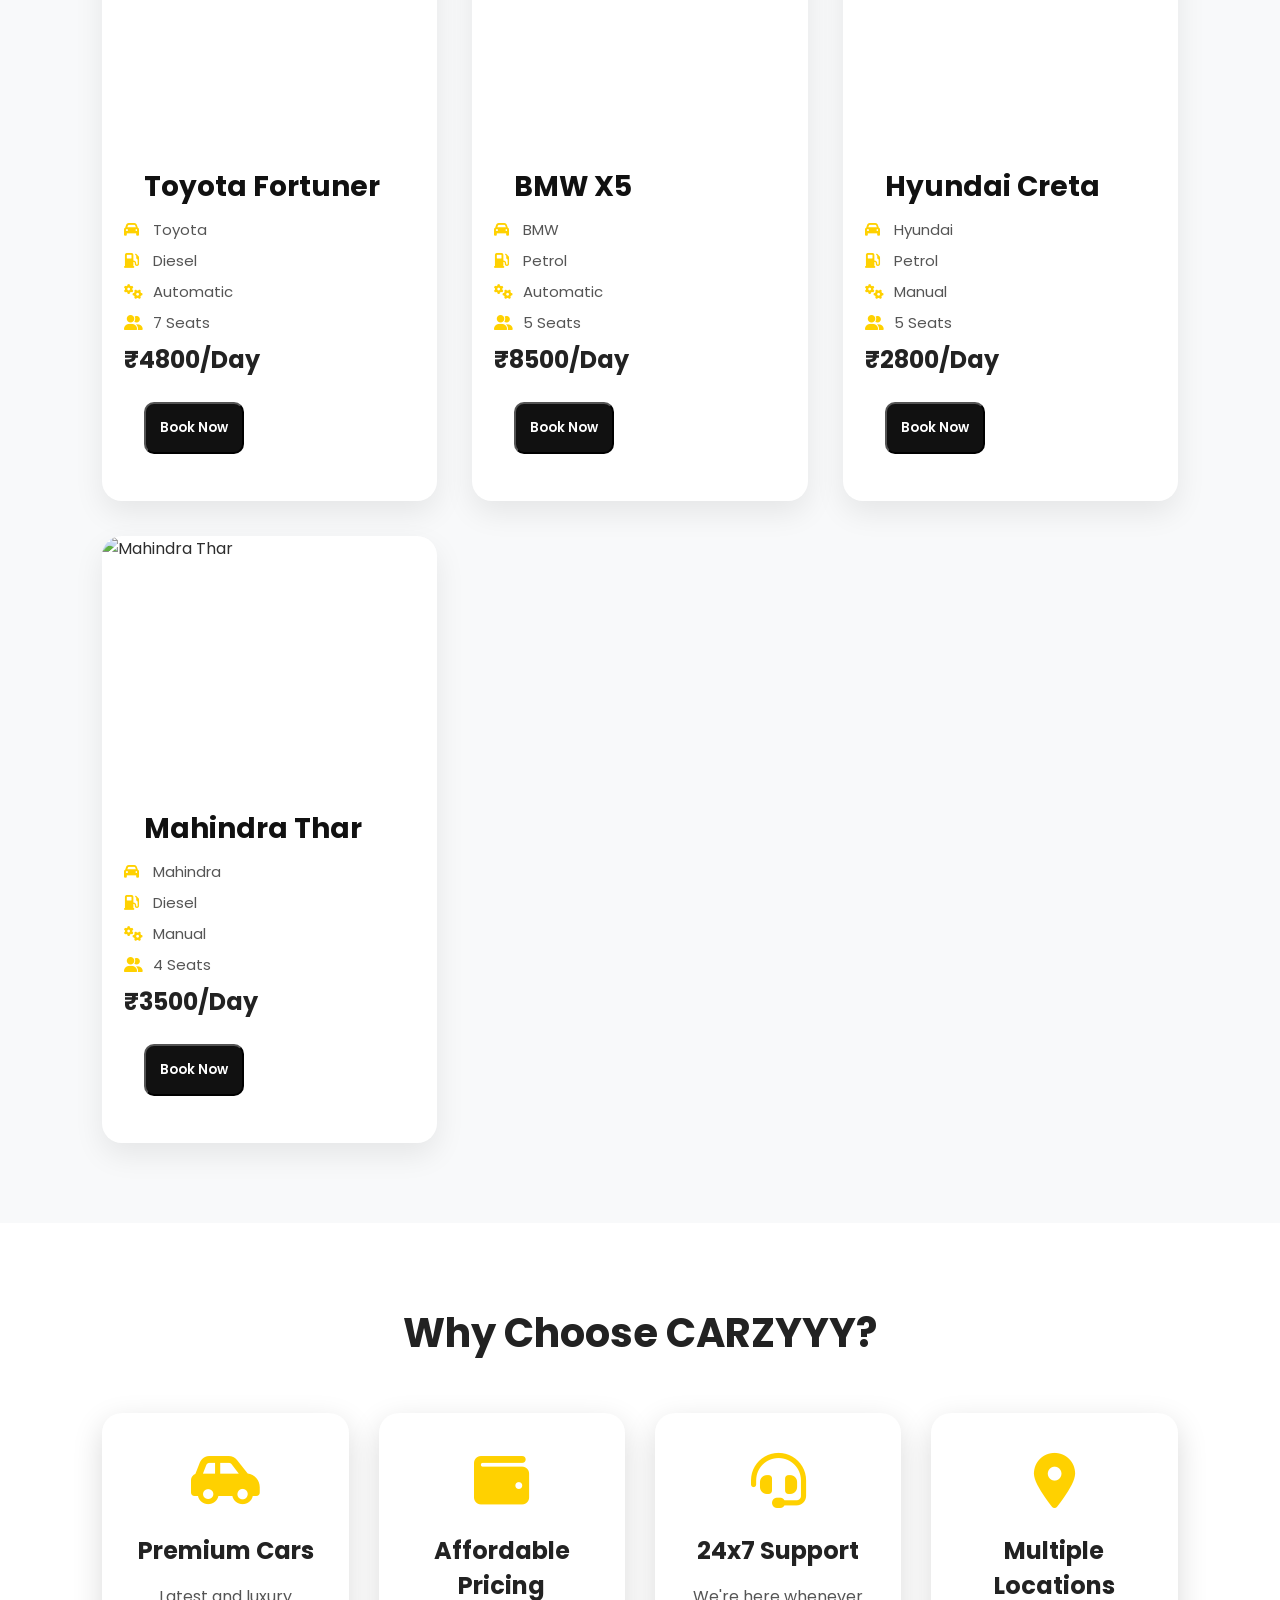
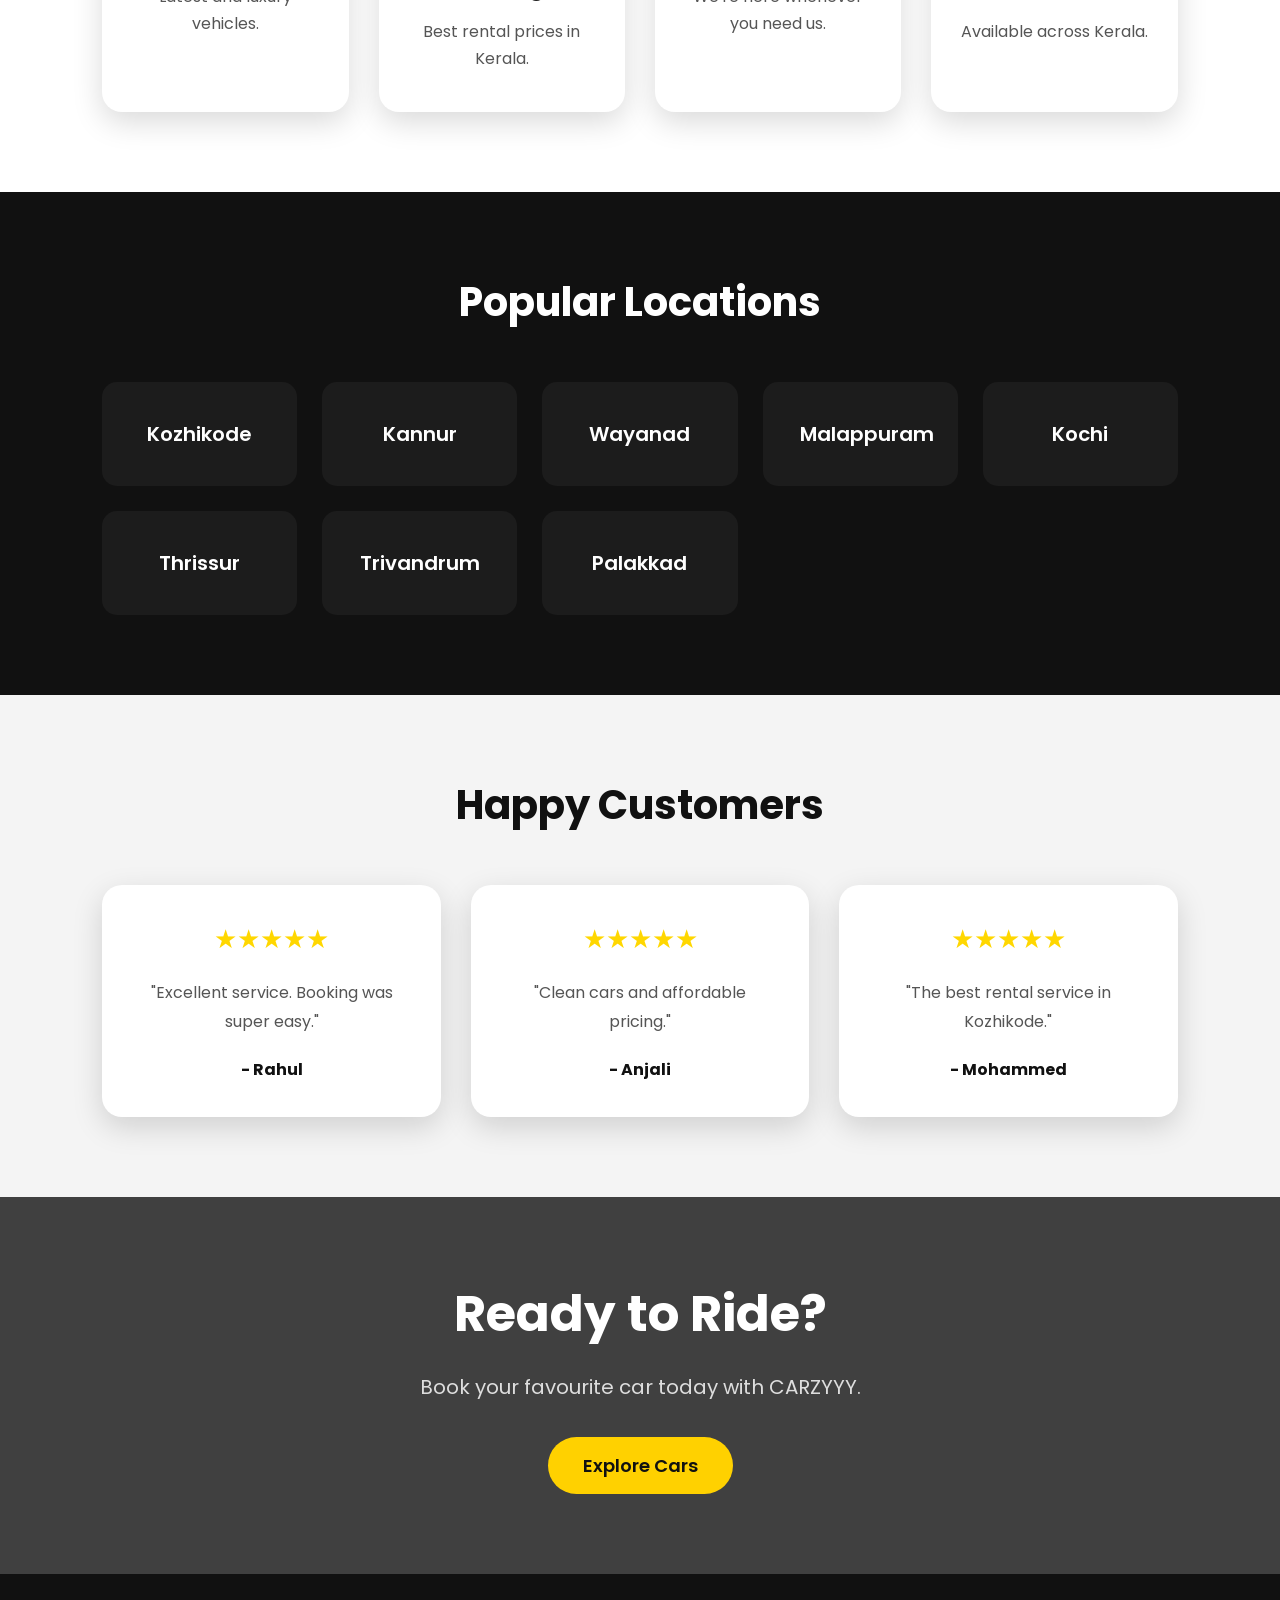
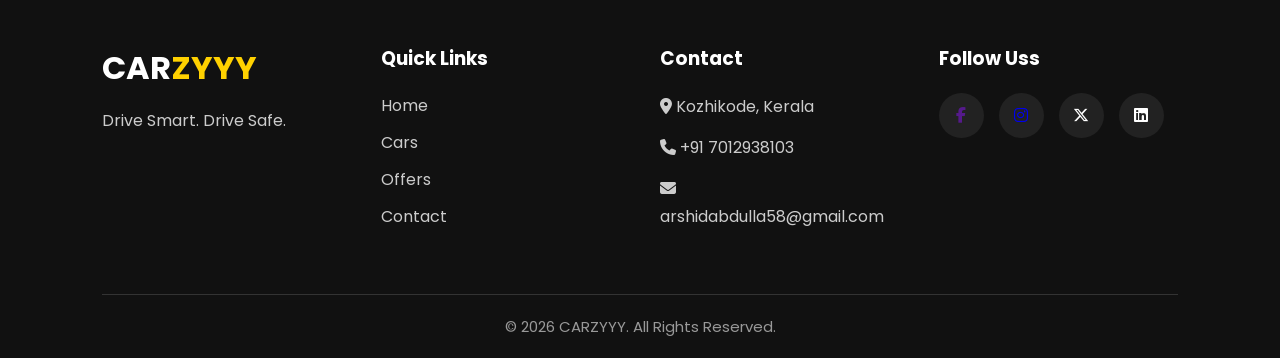
==== commit bb5627db: "pic" ====
--- a/index.html
+++ b/index.html
@@ -68,17 +68,7 @@
 
         <div class="hero-content">
 
-            <h1>
-                Drive Your Dream
-                <br>
-                with CARZYYY
-            </h1>
-
-            <p>
-                Rent premium cars anytime, anywhere in Kerala.
-                Fast booking. Affordable prices. Safe rides.
-            </p>
-
+       
         </div>
 
     </div>
--- a/style.css
+++ b/style.css
@@ -145,14 +145,14 @@
 
 .hero{
     height:100vh;
-    background:url("../images/hero.jpg") center center/cover no-repeat;
+    background:url("https://img.sanishtech.com/u/6a844a9e2f589551b5bdf4a9b3f012aa.jpeg") center center/cover no-repeat;
     position:relative;
 }
 
 .hero-overlay{
     position:absolute;
     inset:0;
-    background-image: url("https://images.unsplash.com/photo-1654673286005-4f36c2ec1da3?fm=jpg&q=60&w=3000&auto=format&fit=crop&ixlib=rb-4.1.0&ixid=M3wxMjA3fDB8MHxwaG90by1wYWdlfHx8fGVufDB8fHx8fA%3D%3D");
+    background-image: url("https://img.sanishtech.com/u/6a844a9e2f589551b5bdf4a9b3f012aa.jpeg");
     background-repeat: 0;
     background-size: cover;
     display:flex;
